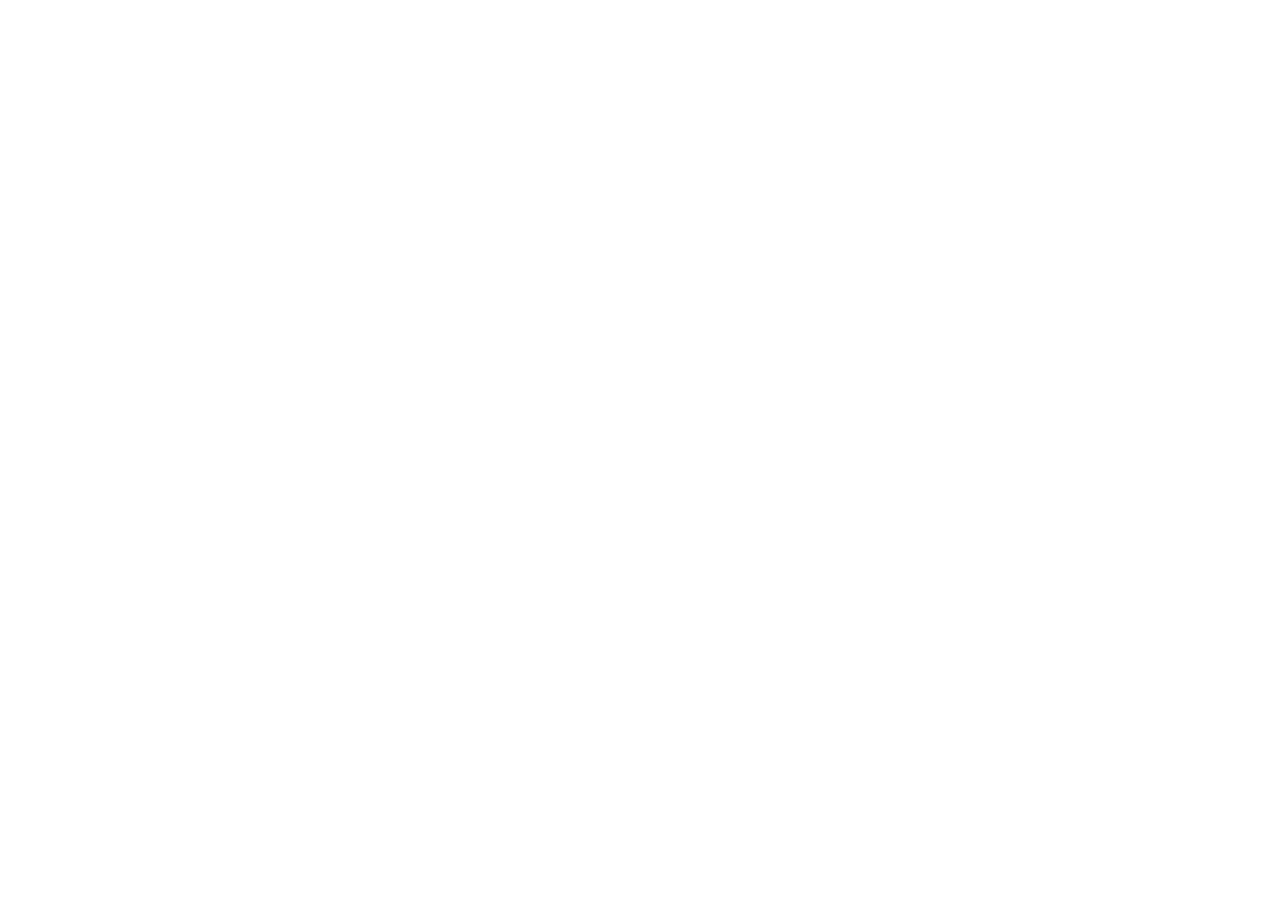
==== assignment2.html @ 440b75f6 "start the game" ====
<!DOCTYPE html>
<html lang="en">
<head>
    <meta charset="UTF-8">
    <meta name="viewport" content="width=device-width, initial-scale=1.0">
    <title>assignment2</title>
</head>
<body>
    <header>

    </header>
    <main>

    </main>
    <footer>
        
    </footer>
</body>
</html>
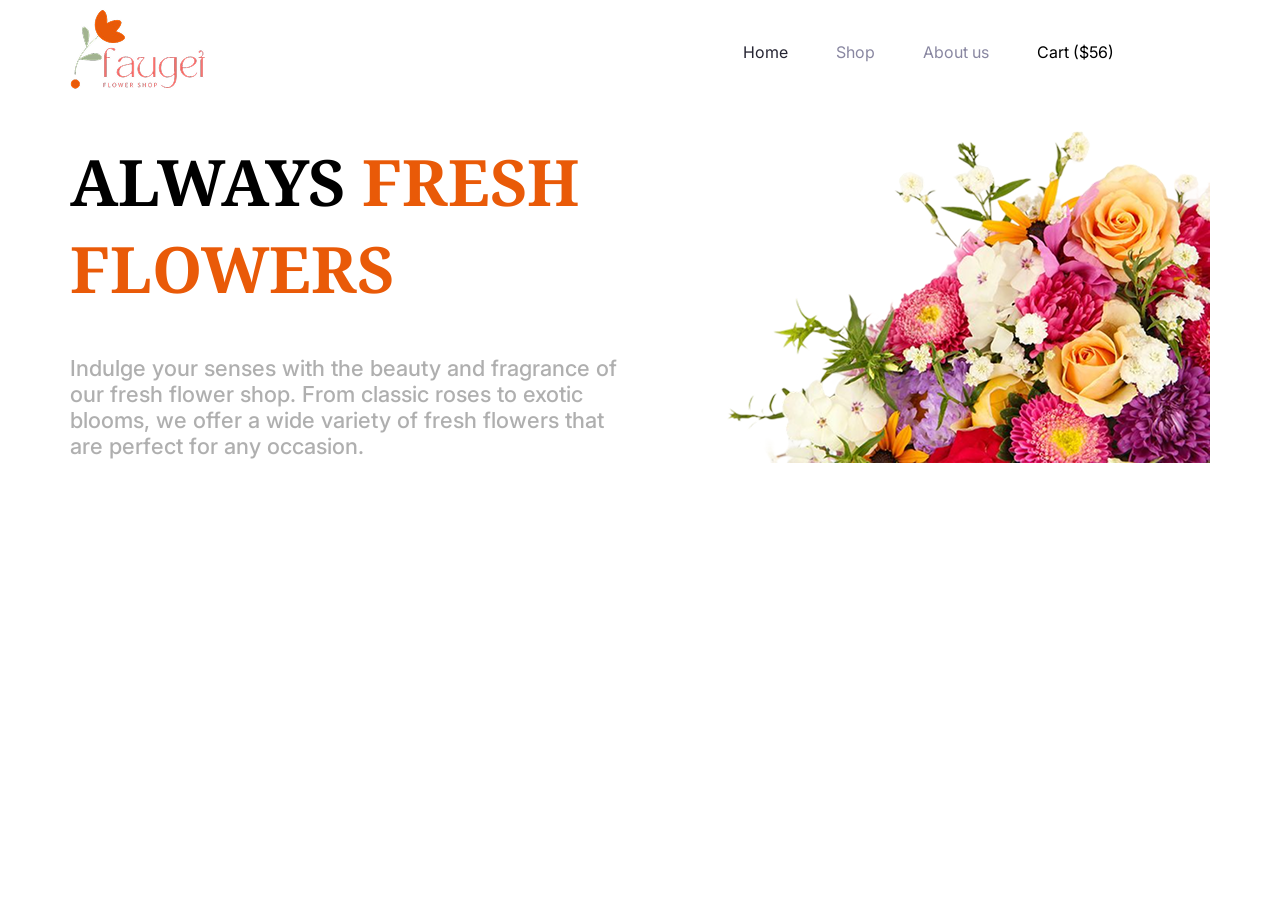
==== commit c8fe5660: "added header part" ====
--- a/assignment2.html
+++ b/assignment2.html
@@ -4,10 +4,33 @@
     <meta charset="UTF-8">
     <meta name="viewport" content="width=device-width, initial-scale=1.0">
     <title>assignment2</title>
+    <link rel="preconnect" href="https://fonts.googleapis.com">
+<link rel="preconnect" href="https://fonts.gstatic.com" crossorigin>
+<link href="https://fonts.googleapis.com/css2?family=Inter:ital,opsz,wght@0,14..32,100..900;1,14..32,100..900&family=Noto+Serif:ital,wght@0,100..900;1,100..900&display=swap" rel="stylesheet">
+<link rel="stylesheet" href="styles/style.css">
 </head>
 <body>
     <header>
-
+        <nav class="nav-bar display-flex">
+           <div class="nav-logo"><img src="assets/logo.png" alt=""></div> 
+           <ul class="nav-links display-flex inter-normal">
+            <!-- li.nav-items*4>a.nav-links -->
+             <li class="nav-items"><a href="" class="nav-links text-dark2">Home</a></li>
+             <li class="nav-items"><a href="" class="nav-links text-grey">Shop</a></li>
+             <li class="nav-items"><a href="" class="nav-links text-grey">About us</a></li>
+             <li class="nav-items"><a href="" class="nav-links text-dark1">Cart ($56)</a></li>
+           </ul>
+        </nav>
+        <div class="banner display-flex">
+            <div class="banner-content">
+                <h1 class="banner-title noto-serif-normal"><span class="text-dark1">ALWAYS</span> <span class="text-oraange">FRESH</span> <span class="text-oraange">FLOWERS</span></h1>
+            <p class="banner-desciption inter-normal text-lightdark1">Indulge your senses with the beauty and fragrance of our fresh flower shop. From classic roses to exotic blooms, we offer a wide variety of fresh flowers that are perfect for any occasion.  </p>
+            </div>
+            <div class="banner-img">
+                <img src="assets/hero-flower.png" alt="">
+            </div>
+            
+        </div>
     </header>
     <main>
 
--- a/styles/style.css
+++ b/styles/style.css
@@ -0,0 +1,68 @@
+/* font style */
+.inter-normal {
+  font-family: "Inter", sans-serif;
+  font-optical-sizing: auto;
+  font-style: normal;
+}
+
+.noto-serif-normal {
+  font-family: "Noto Serif", serif;
+  font-optical-sizing: auto;
+  font-style: normal;
+  font-variation-settings: "wdth" 100;
+}
+/* shared-styles */
+ .display-flex{
+    display: flex;
+ }
+ .text-dark1{
+    color: #000000;
+ }
+ .text-lightdark1{
+    color: #00000050;
+ }
+ .text-dark2{
+    color: #252432;
+ }
+ .text-grey{
+    color: #8987A1;
+ }
+ .text-oraange{
+    color: #E95A08;
+ }
+
+/* nav-bar-related-styles */
+.nav-bar{
+    justify-content: space-between;
+    align-items: center
+}
+.nav-items{
+    list-style: none;
+}
+.nav-links{
+    text-decoration: none;
+    margin-right: 48px;
+}
+.nav-bar, .banner{
+    max-width: 1140px;
+    margin: 0 auto;
+}
+/* banner-style */
+.banner{
+    max-width: 1140px;
+    margin: 0 auto;
+    align-items: center;
+}
+.banner-title{
+    font-weight: bold;
+    font-size: 4rem;
+}
+.banner-desciption{
+    font-weight: 500;
+    font-size: 1.375rem;
+}
+
+/* responsive media query */
+@media screen and (max-width; 574px) {
+    
+}
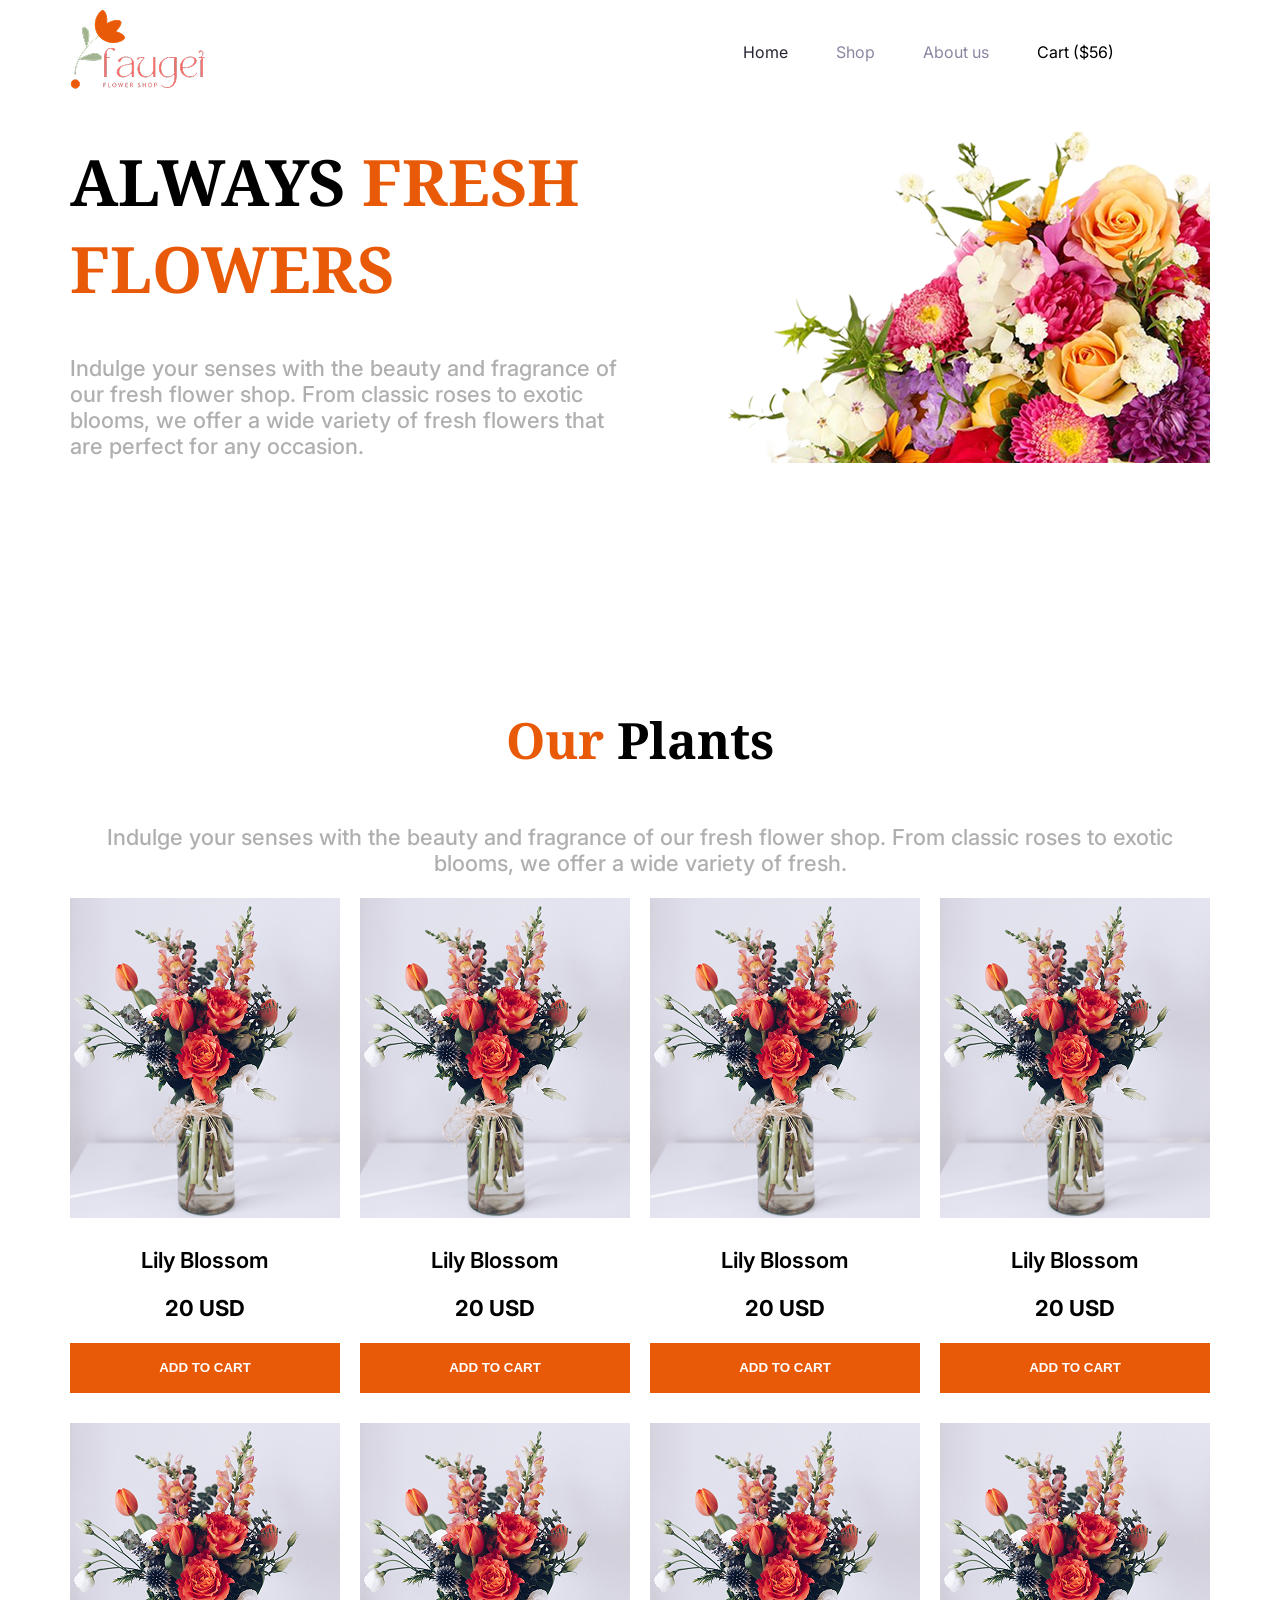
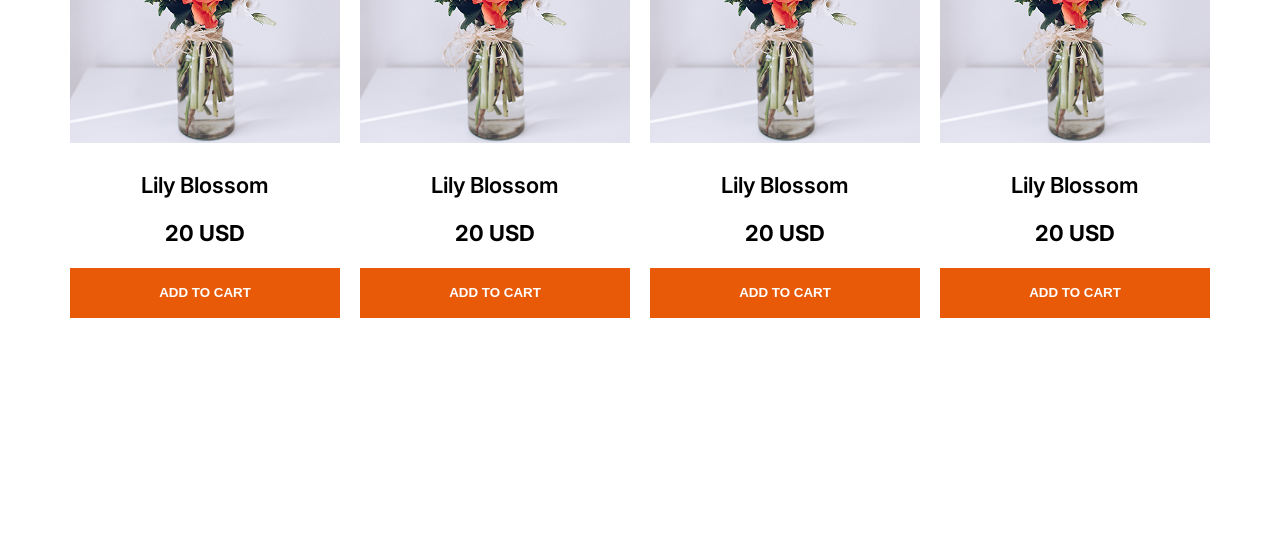
==== commit 560c92b6: "finished doing 1/3 part of main and done some responsive works" ====
--- a/assignment2.html
+++ b/assignment2.html
@@ -15,10 +15,11 @@
            <div class="nav-logo"><img src="assets/logo.png" alt=""></div> 
            <ul class="nav-links display-flex inter-normal">
             <!-- li.nav-items*4>a.nav-links -->
-             <li class="nav-items"><a href="" class="nav-links text-dark2">Home</a></li>
-             <li class="nav-items"><a href="" class="nav-links text-grey">Shop</a></li>
-             <li class="nav-items"><a href="" class="nav-links text-grey">About us</a></li>
+             <li id="none1" class="nav-items"><a href="" class="nav-links text-dark2">Home</a></li>
+             <li id="none2" class="nav-items"><a href="" class="nav-links text-grey">Shop</a></li>
+             <li id="none3" class="nav-items"><a href="" class="nav-links text-grey">About us</a></li>
              <li class="nav-items"><a href="" class="nav-links text-dark1">Cart ($56)</a></li>
+             
            </ul>
         </nav>
         <div class="banner display-flex">
@@ -33,7 +34,61 @@
         </div>
     </header>
     <main>
-
+        <div class="products">
+            <h3 class="product-header noto-serif-normal"> <span class="text-oraange">Our</span> <span class="text-dark1">Plants</span></h3>
+        <p class="product-description text-lightdark1 inter-normal">Indulge your senses with the beauty and fragrance of our fresh flower shop. From classic roses to exotic blooms, we offer a wide variety of fresh.</p>
+        <div class="product inter-normal">
+            <div class="item">
+                <img class="product-img" src="assets/sample-flower-image.png" alt="">
+                <h3 class="product-name">Lily Blossom</h3>
+                <p class="price-tag">20 USD</p>
+                <button class="btn-primary text-white">ADD TO CART</button>
+            </div>
+            <div class="item">
+                <img class="product-img" src="assets/sample-flower-image.png" alt="">
+                <h3 class="product-name">Lily Blossom</h3>
+                <p class="price-tag">20 USD</p>
+                <button class="btn-primary text-white">ADD TO CART</button>
+            </div>
+            <div class="item">
+                <img class="product-img" src="assets/sample-flower-image.png" alt="">
+                <h3 class="product-name">Lily Blossom</h3>
+                <p class="price-tag">20 USD</p>
+                <button class="btn-primary text-white">ADD TO CART</button>
+            </div>
+            <div class="item">
+                <img class="product-img" src="assets/sample-flower-image.png" alt="">
+                <h3 class="product-name">Lily Blossom</h3>
+                <p class="price-tag">20 USD</p>
+                <button class="btn-primary text-white">ADD TO CART</button>
+            </div>
+            <div class="item">
+                <img class="product-img" src="assets/sample-flower-image.png" alt="">
+                <h3 class="product-name">Lily Blossom</h3>
+                <p class="price-tag">20 USD</p>
+                <button class="btn-primary text-white">ADD TO CART</button>
+            </div>
+            <div class="item">
+                <img class="product-img" src="assets/sample-flower-image.png" alt="">
+                <h3 class="product-name">Lily Blossom</h3>
+                <p class="price-tag">20 USD</p>
+                <button class="btn-primary text-white">ADD TO CART</button>
+            </div>
+            <div class="item">
+                <img class="product-img" src="assets/sample-flower-image.png" alt="">
+                <h3 class="product-name">Lily Blossom</h3>
+                <p class="price-tag">20 USD</p>
+                <button class="btn-primary text-white">ADD TO CART</button>
+            </div>
+            <div class="item">
+                <img class="product-img" src="assets/sample-flower-image.png" alt="">
+                <h3 class="product-name">Lily Blossom</h3>
+                <p class="price-tag">20 USD</p>
+                <button class="btn-primary text-white">ADD TO CART</button>
+            </div>
+        </div>
+        </div>
+        
     </main>
     <footer>
         
--- a/styles/style.css
+++ b/styles/style.css
@@ -15,6 +15,9 @@
  .display-flex{
     display: flex;
  }
+ .btn-primary{
+    background-color:#E95A08 ;
+ }
  .text-dark1{
     color: #000000;
  }
@@ -29,6 +32,9 @@
  }
  .text-oraange{
     color: #E95A08;
+ }
+ .text-white{
+    columns: #FFFFFF;
  }
 
 /* nav-bar-related-styles */
@@ -61,8 +67,73 @@
     font-weight: 500;
     font-size: 1.375rem;
 }
+.banner-img{
+    width: 100%;
+}
+/* product info main part */
+.products{
+     max-width: 1140px;
+    margin: 225px auto;
+    text-align: center;
+    
+}
+.product-header{
+    font-size: 3.125rem;
+    font-weight: bold;
+}
+.product-description{
+    font-size: 1.375rem;
+    font-weight: 500;
+}
+.product{
+    display: grid;
+    grid-template-columns: repeat(4, 1fr);
+    gap: 30px 20px;
+}
+.product-img{
+    width: 100%;
+}
+.product-name{
+    font-size: 1.375rem;
+    font-weight: 600;
+}
+.price-tag{
+    font-size: 1.375rem;
+    font-weight: bold;
+}
+.btn-primary{
+    width: 100%;
+    height: 50px;
+    color: #FFFFFF;
+    border: none;
+    font-weight: 600;
+}
+
+
+
 
 /* responsive media query */
-@media screen and (max-width; 574px) {
-    
+@media screen and (max-width: 574px) {
+    /* shared items */
+    .banner{
+        flex-direction: column;
+    }
+       /* header part */
+    #none1{
+        display: none;
+    }
+    #none2{
+        display: none;
+    }
+    #none3{
+        display: none;
+    }
+   
+
+ 
+
+/* products part */
+.product{
+    grid-template-columns:repeat(2, 1fr);
+}
 }
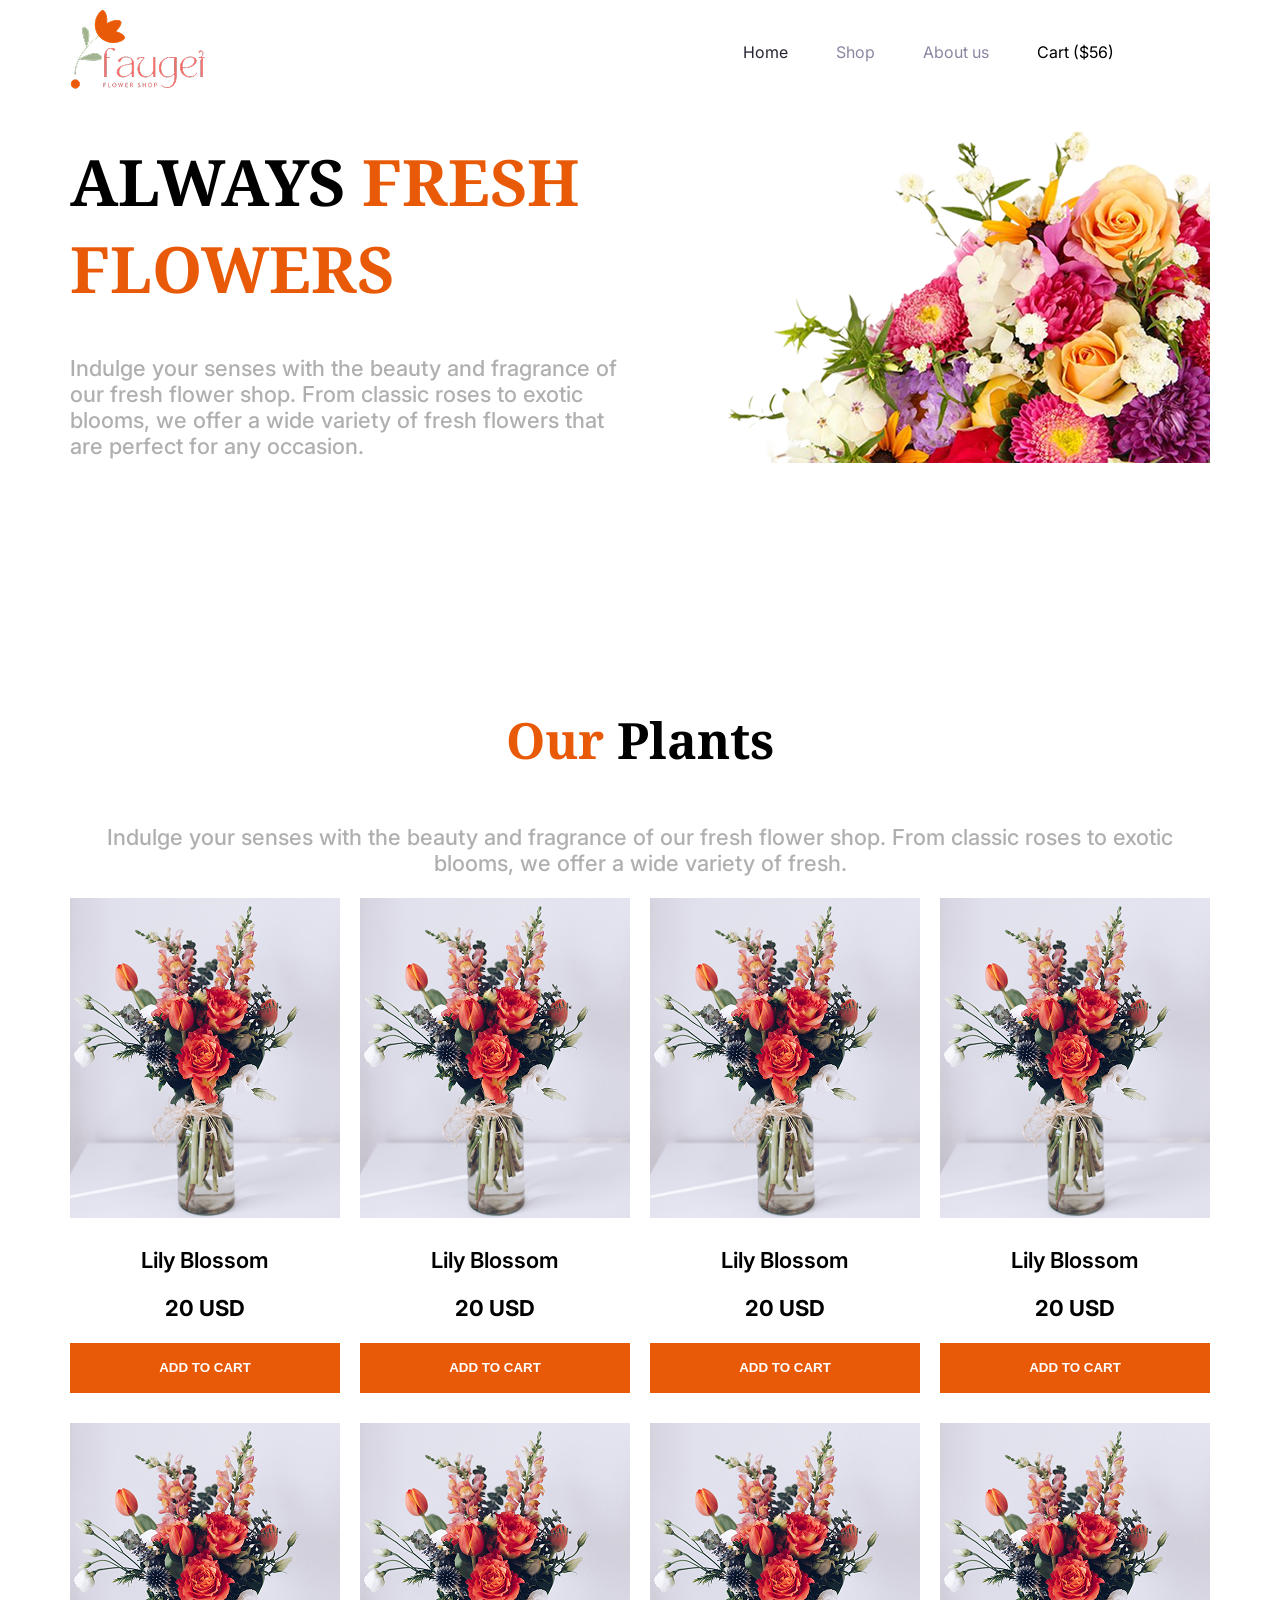
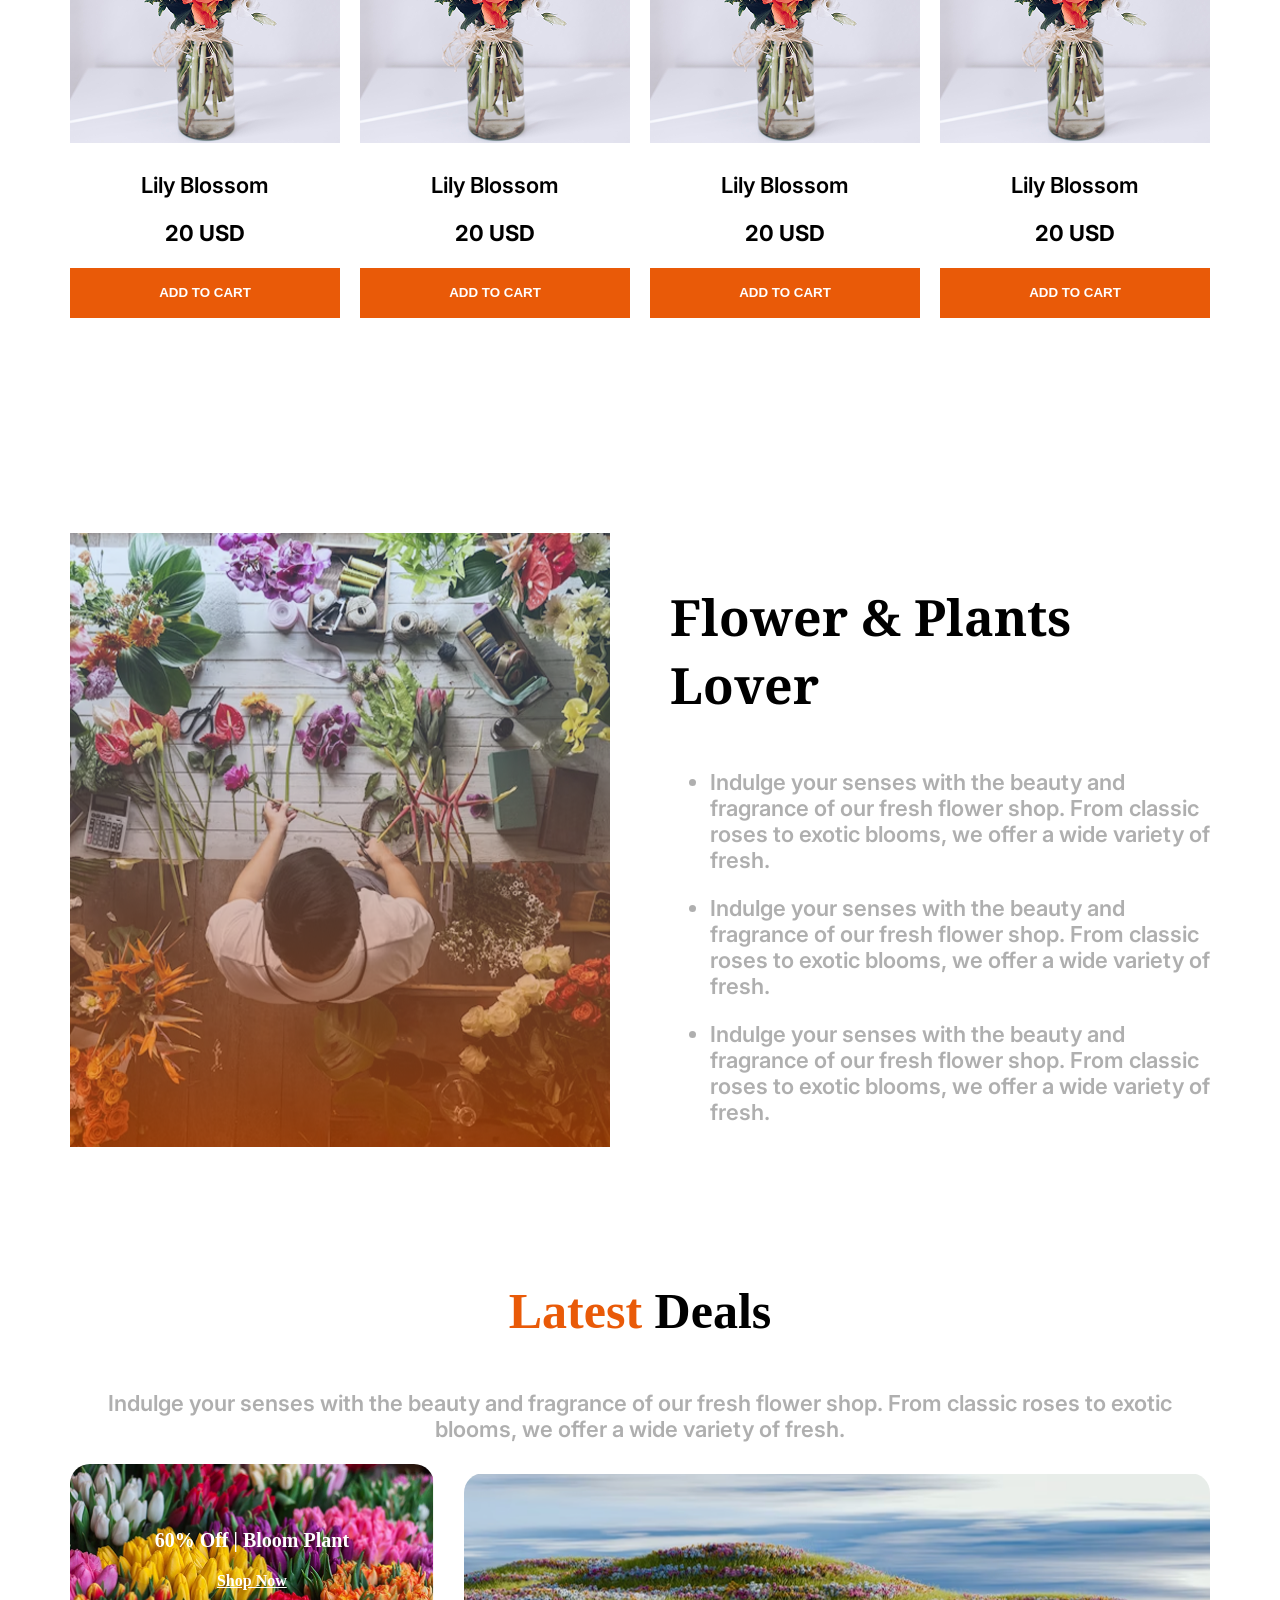
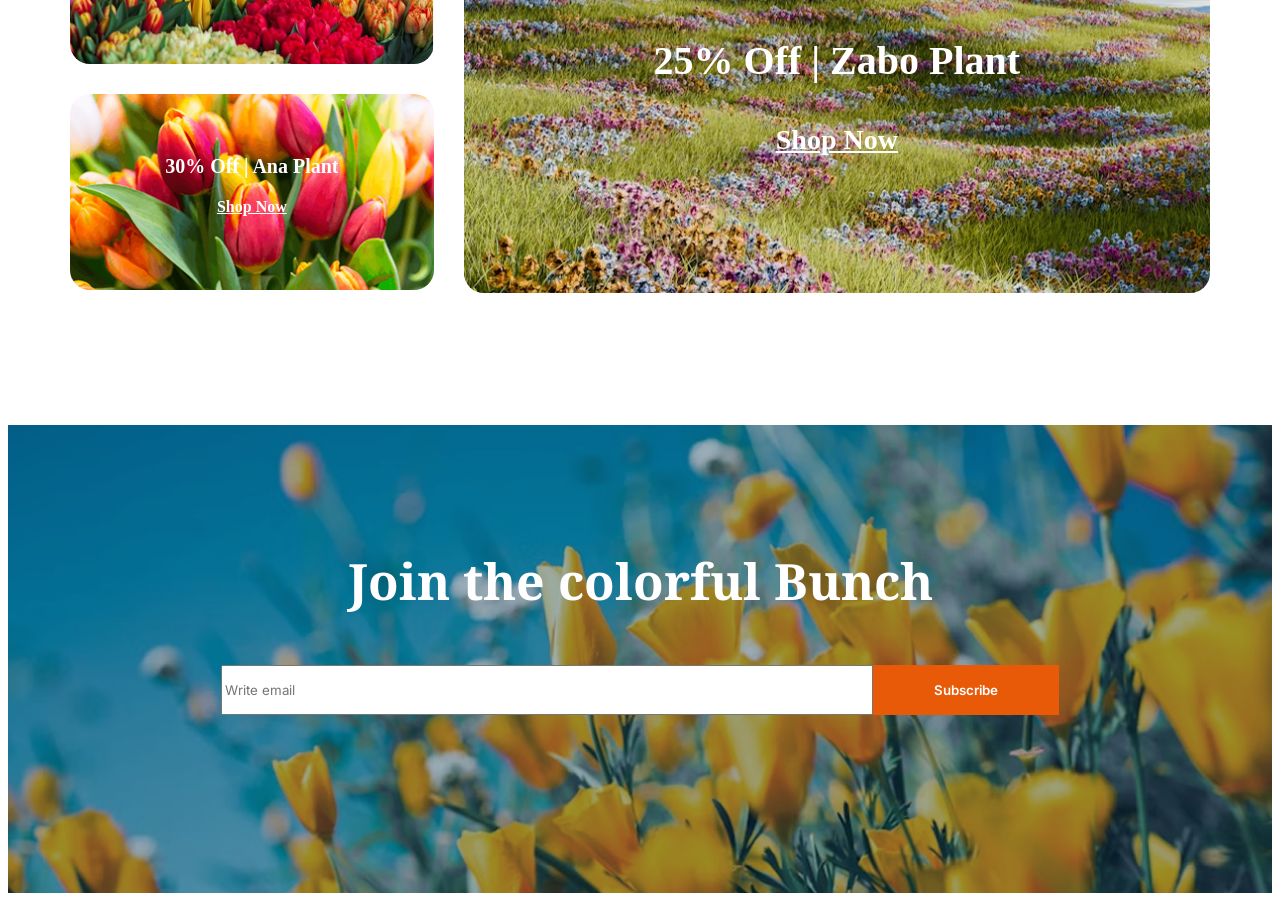
==== commit b1e21eaf: "almost finished the main part" ====
--- a/assignment2.html
+++ b/assignment2.html
@@ -88,7 +88,58 @@
             </div>
         </div>
         </div>
-        
+        <div class="about-content display-flex">
+            <img class="about-img" src="assets/flower-store.png" alt="">
+            <div class="about">
+                <h3 class="about-header noto-serif-normal">Flower & Plants Lover</h3>
+                <ul class="pera inter-normal text-lightdark1">
+                    <li><p>Indulge your senses with the beauty and fragrance of our fresh flower shop. From classic roses to exotic blooms, we offer a wide variety of fresh.</p></li>
+                    <li><p>Indulge your senses with the beauty and fragrance of our fresh flower shop. From classic roses to exotic blooms, we offer a wide variety of fresh.</p></li>
+                    <li><p>Indulge your senses with the beauty and fragrance of our fresh flower shop. From classic roses to exotic blooms, we offer a wide variety of fresh.</p></li>
+                </ul>
+            </div>
+        </div>
+        <!-- new deals part -->
+        <div class="deals">
+            <div class="about-deal">
+            <h3 class="deals-header"><span class="text-oraange">Latest</span>  <span class="text-dark1">Deals</span></h3>
+            <p class="info text-lightdark1 inter-normal">Indulge your senses with the beauty and fragrance of our fresh flower shop. From classic roses to exotic blooms, we offer a wide variety of fresh.</p>
+        </div>
+        <div class="offers display-flex">
+            <div class="offer-img1">
+                <img class="img01" src="assets/deal-bloom.png" alt="">
+                <div class="offer1 text-white">
+                    <p class="bloom">60% Off | Bloom Plant</p>
+                    <a class="shop text-white" href="">Shop Now</a>
+                </div>
+                <img class="img02" src="assets/deal-ana.png" alt="">
+                <div class="offer2 text-white">
+                    <p class="ana">30% Off | Ana  Plant</p>
+                    <a class="shop text-white" href="">Shop Now</a>
+                </div>
+            </div>
+            <div class="offer-img2">
+                <img class="img03"  src="assets/deal-zabo.png" alt="">
+            <div class="offer3 ">
+                    <p class="zabo text-white">25% Off | Zabo Plant</p>
+                    <a class="shop01 text-white" href="">Shop Now</a>
+                </div>
+            </div>
+            
+        </div>
+        </div>
+        <!-- subscription part -->
+         <div class="subscription-content">
+            <img class="sub-img" src="assets/news-letter-bg.png" alt="">
+            <div class="bck-img">
+                <h3 class="sub-header text-white noto-serif-normal">Join the colorful Bunch</h3>
+                <div class="email-sub display-flex">
+                    <input class="email inter-normal" type="email" placeholder="Write email">
+                    <button class="btn-sub inter-normal">Subscribe</button>
+                </div>
+                
+            </div>
+         </div>
     </main>
     <footer>
         
--- a/styles/style.css
+++ b/styles/style.css
@@ -15,9 +15,7 @@
  .display-flex{
     display: flex;
  }
- .btn-primary{
-    background-color:#E95A08 ;
- }
+
  .text-dark1{
     color: #000000;
  }
@@ -34,7 +32,13 @@
     color: #E95A08;
  }
  .text-white{
-    columns: #FFFFFF;
+    color: #FFFFFF;
+ }
+ .img-color01{
+    background-image: #00000040;
+ }
+ .shop{
+    font-weight: 700;
  }
 
 /* nav-bar-related-styles */
@@ -73,7 +77,8 @@
 /* product info main part */
 .products{
      max-width: 1140px;
-    margin: 225px auto;
+    margin: 0 auto;
+    margin-top: 225px;
     text-align: center;
     
 }
@@ -105,20 +110,151 @@
     width: 100%;
     height: 50px;
     color: #FFFFFF;
+    background-color: #E95A08;
     border: none;
     font-weight: 600;
 }
-
-
-
-
+/* about part */
+.about-content{
+      max-width: 1140px;
+    margin: 0 auto;
+    margin-top: 215px;
+    gap: 60px;
+}
+.about-img{
+    width: 100%;
+    height: auto;
+}
+.about-header{
+    font-size:3.125rem;
+    font-weight: bold;
+}
+.pera{
+    font-size:1.375rem ;
+    font-weight: 600;
+}
+/* new deals part */
+.deals-header{
+    font-size: 3.125rem;
+    font-weight: bold;
+}
+.info{
+    font-size:1.375rem ;
+    font-weight: 600;
+}
+.deals{
+    max-width: 1140px;
+    margin: 0 auto;
+    margin-top: 135px;
+    text-align: center;
+}
+/* offers */
+.offers{
+    gap: 30px;
+   max-width: 1140px;
+    align-items: center;
+    justify-content: center;
+}
+.offer-img1{
+    display: grid;
+    gap: 15px;
+    grid-template-columns: 1fr;
+    max-width: 367px;
+    height: 423;
+}
+.img01{
+    width: 100%;
+    border-radius: 20px;
+}
+.offer1{
+    margin-top: -170px;
+}
+.bloom{
+    font-size: 1.25rem;
+    font-weight: bold;
+}
+.img02{
+    width: 100%;
+    border-radius: 20px;
+}
+.offer2{
+    margin-top: -170px;
+}
+.ana{
+    font-size: 1.25rem;
+    font-weight: bold;
+}
+.offer-img2{
+   width: 753px;
+    height: 423px;
+}
+.img03{
+    width: 100%;
+    border-radius: 20px;
+    
+}
+.offer3{
+    margin-top: -300px;
+}
+.zabo{
+    
+    font-size: 2.5rem;
+    font-weight: bold;
+}
+.shop01{
+    font-size: 1.75rem;
+    font-weight: 700;
+}
+/* subcription part */
+/* .subscription-content{
+    background-image: url(/assets/news-letter-bg.png);
+    width: 100%;
+    margin: none;
+} */
+.sub-header{
+    font-size: 3.125rem;
+    font-weight: bold;
+}
+.subscription-content{
+    max-width: 1440px;
+    max-height: 533px;
+    margin: 0 auto;
+    margin-top: 120px;
+    text-align: center;
+}
+.email-sub{
+   
+    justify-content: center;
+}
+.email{
+    width: 644px;
+}
+.btn-sub{
+    width: 186px;
+    height: 50px;
+    color: #FFFFFF;
+    background-color: #E95A08;
+    border: none;
+    font-weight: 600;
+}
+.bck-img{
+    margin-top: -400px;
+    
+}
+.sub-img{
+    width: 100%;
+}
 /* responsive media query */
 @media screen and (max-width: 574px) {
     /* shared items */
-    .banner{
+    .about-content, .offers{
         flex-direction: column;
     }
+    
        /* header part */
+       .banner{
+        flex-direction: column-reverse;
+    }
     #none1{
         display: none;
     }
@@ -128,6 +264,8 @@
     #none3{
         display: none;
     }
+    
+
    
 
  
@@ -135,5 +273,10 @@
 /* products part */
 .product{
     grid-template-columns:repeat(2, 1fr);
+    
+}
+/* new deals part */
+ .offers{
+    grid-template-columns: 1fr;
 }
 }
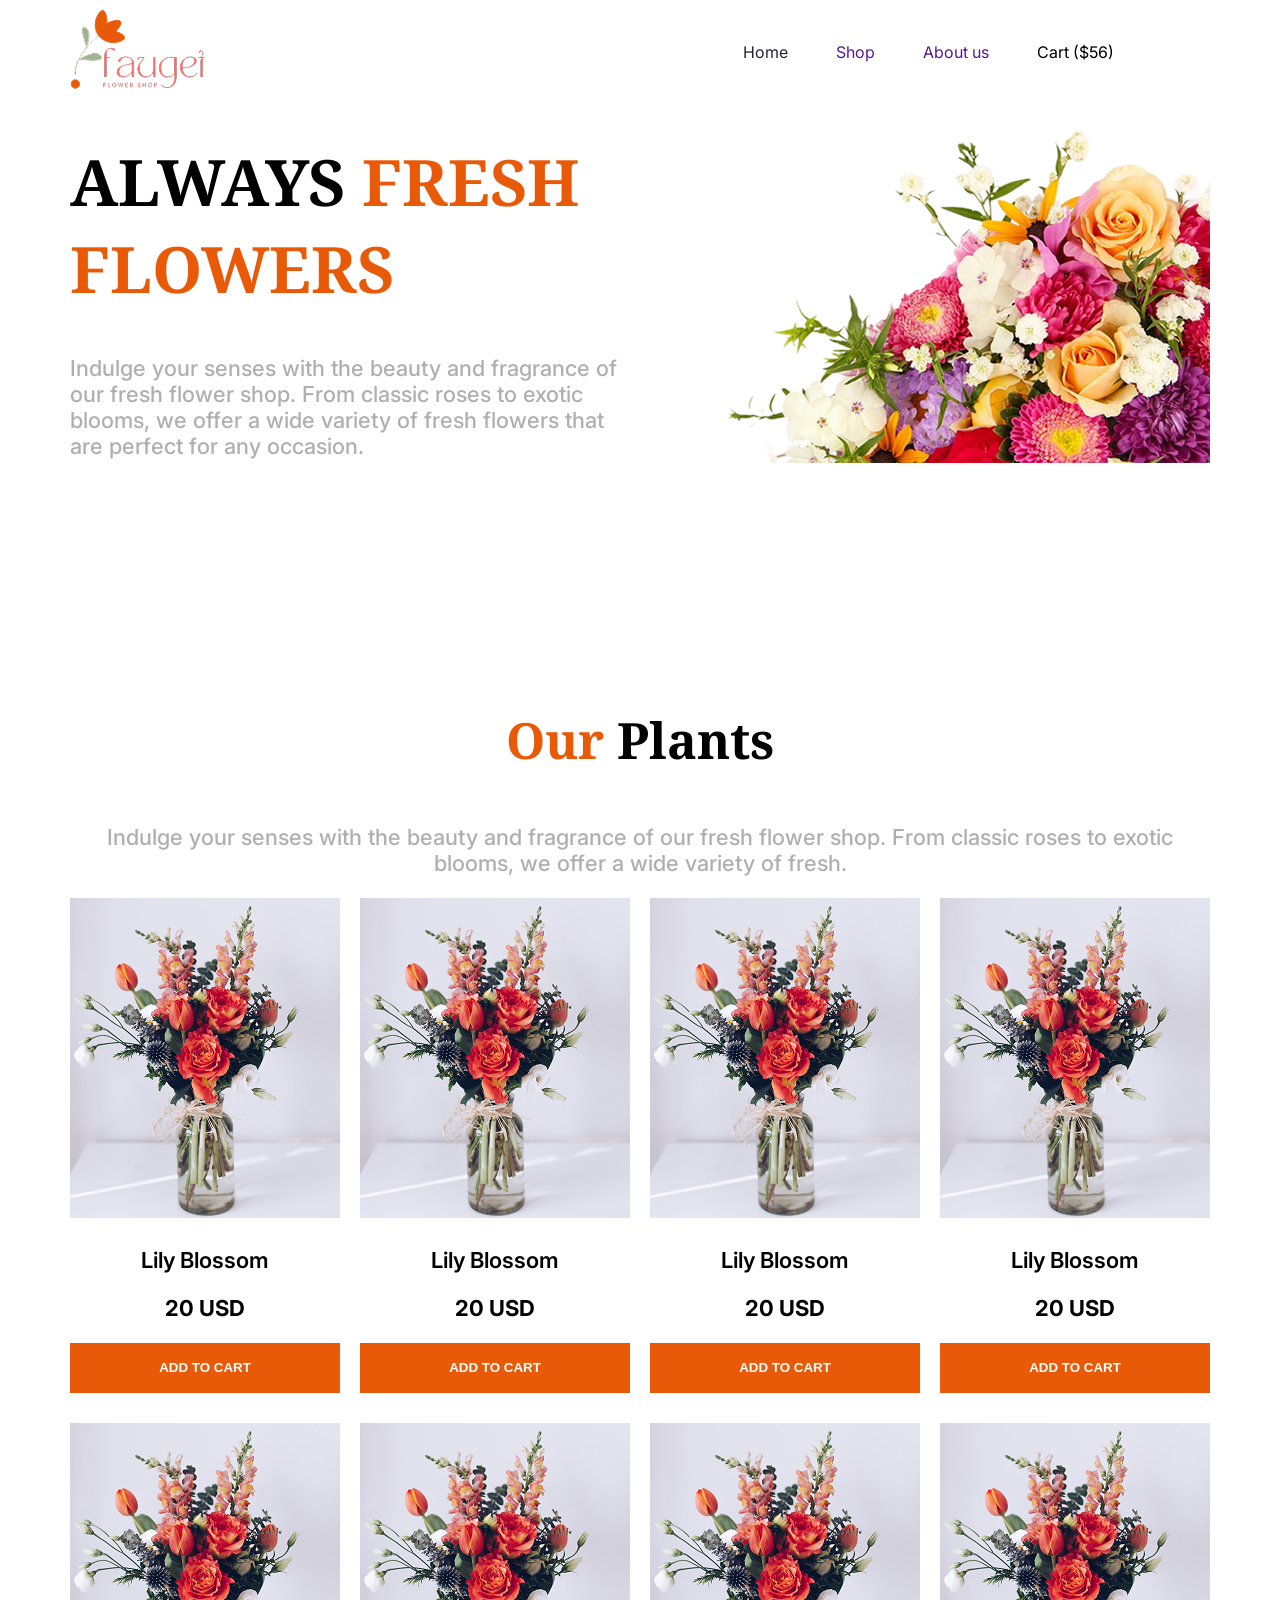
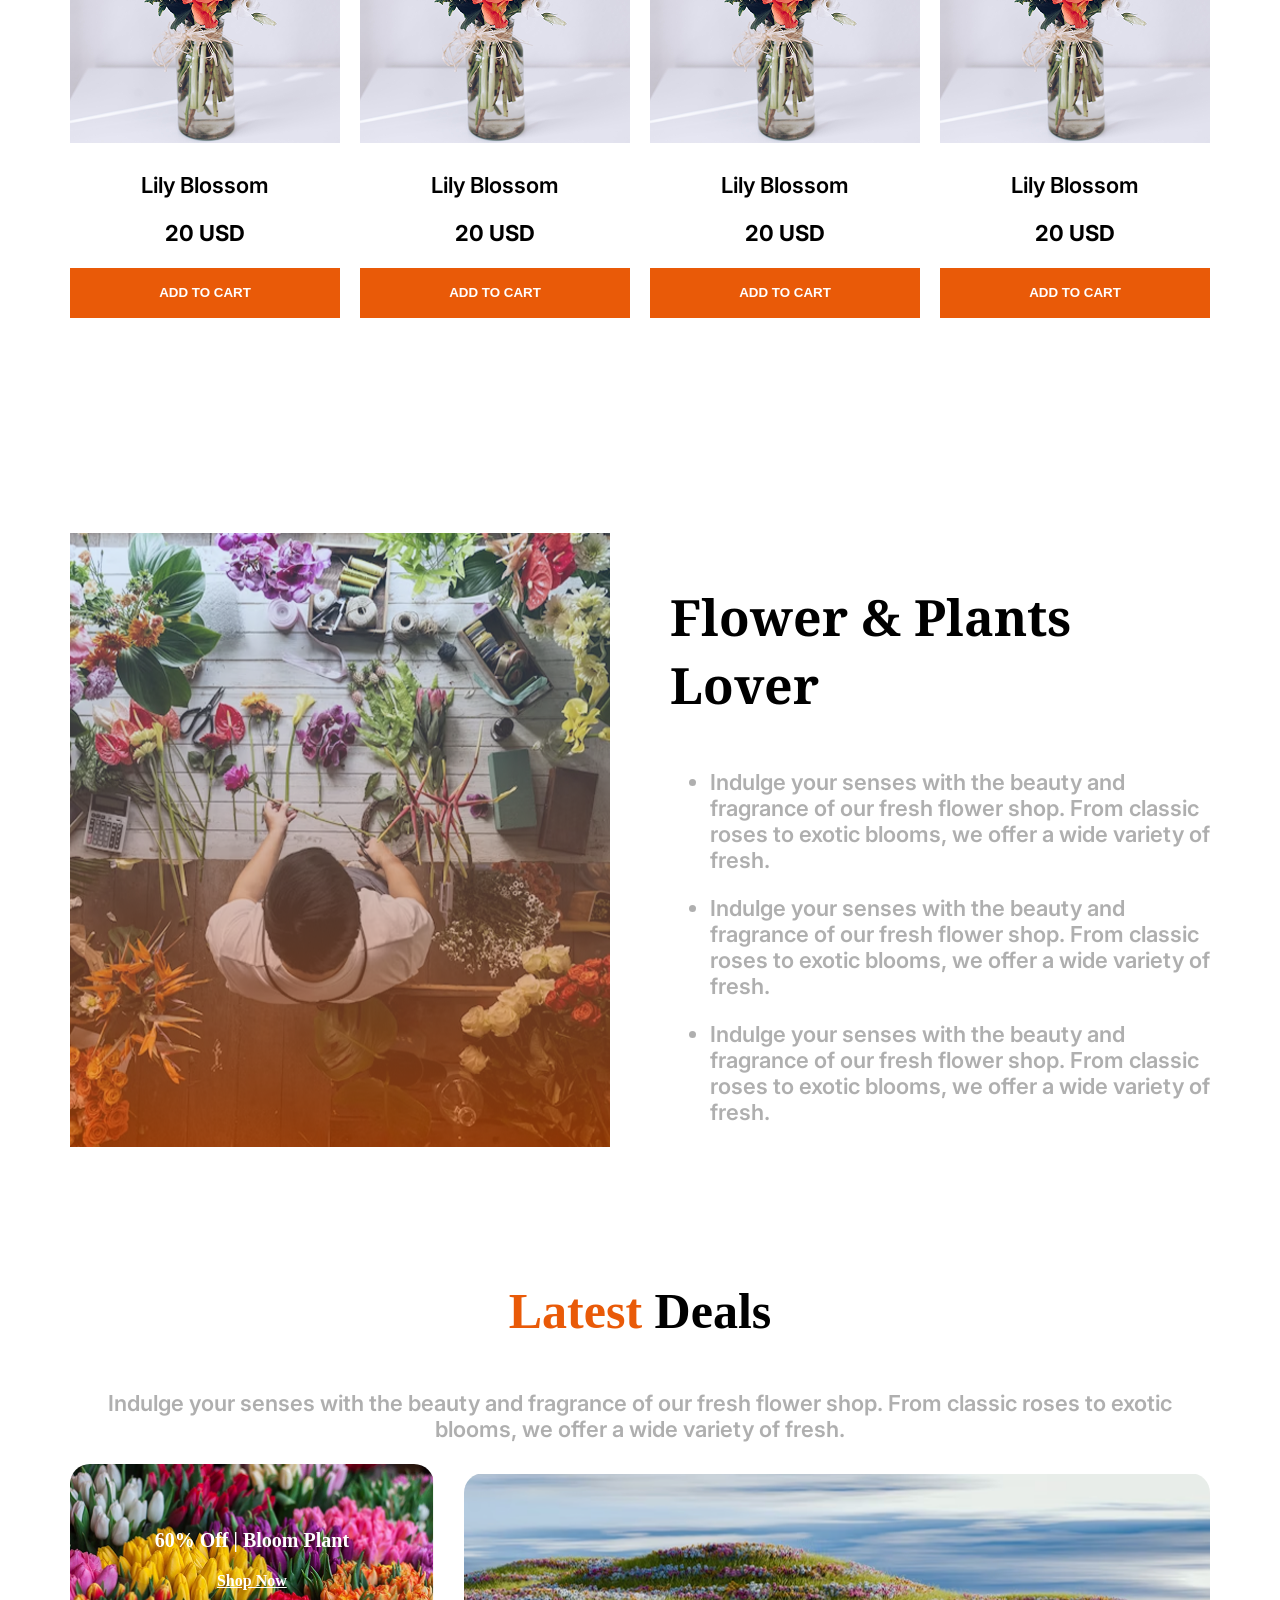
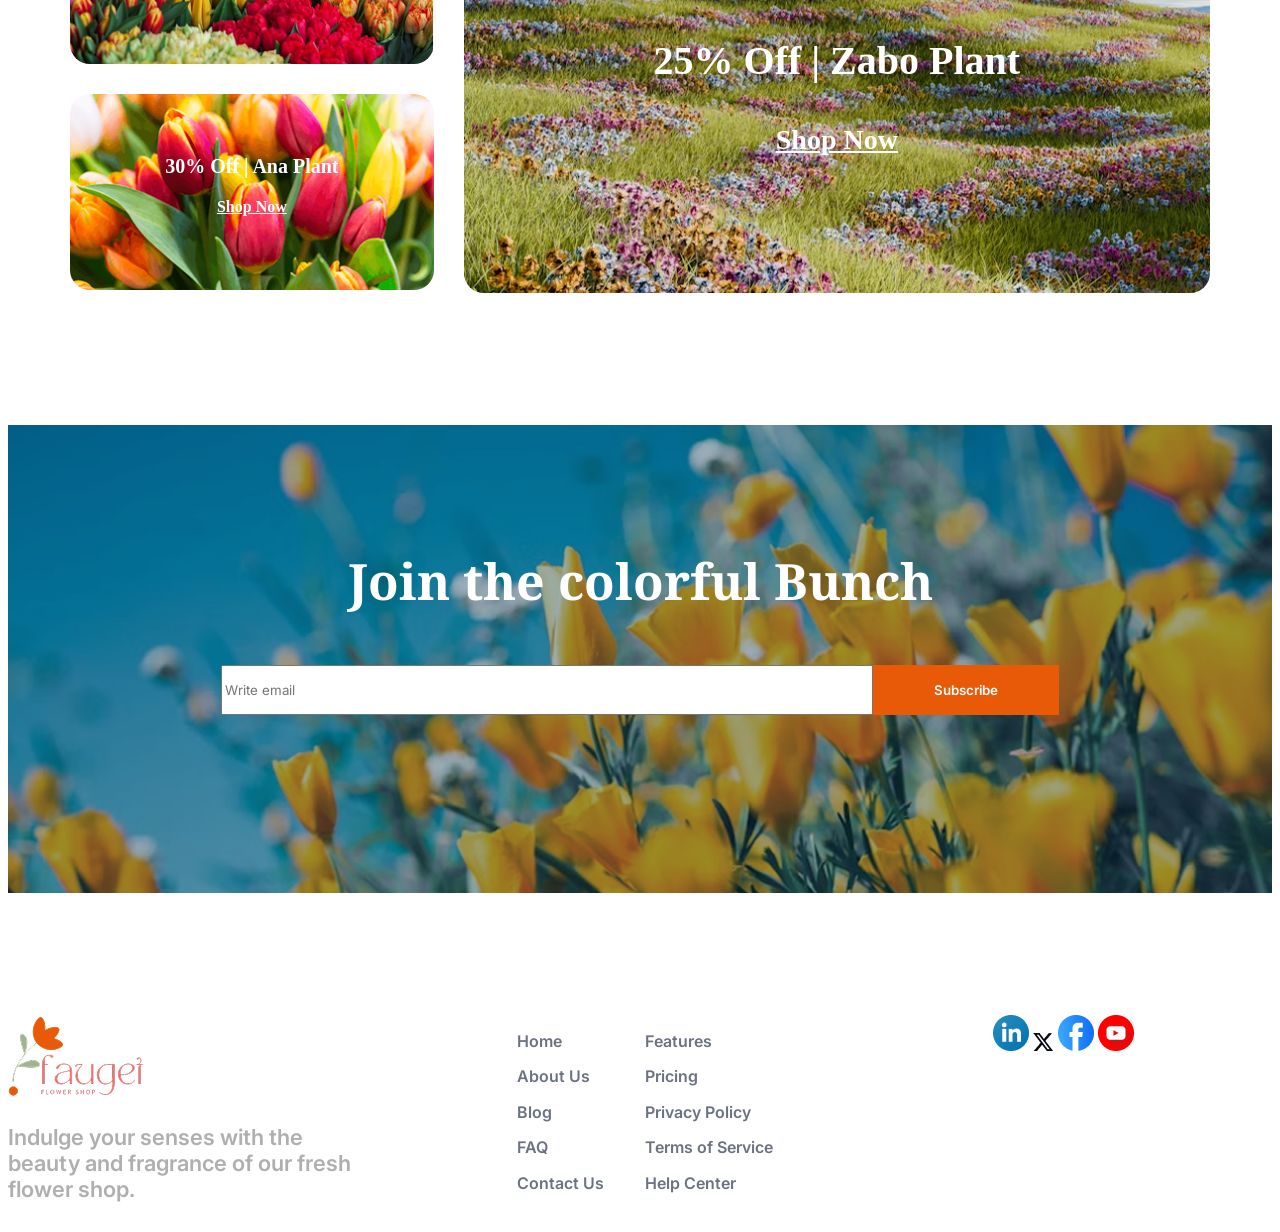
==== commit 6a39b4ff: "almost finished" ====
--- a/assignment2.html
+++ b/assignment2.html
@@ -90,6 +90,7 @@
         </div>
         <div class="about-content display-flex">
             <img class="about-img" src="assets/flower-store.png" alt="">
+            <!-- <img class="badge" src="assets/trusted-badge.png" alt=""> -->
             <div class="about">
                 <h3 class="about-header noto-serif-normal">Flower & Plants Lover</h3>
                 <ul class="pera inter-normal text-lightdark1">
@@ -137,12 +138,37 @@
                     <input class="email inter-normal" type="email" placeholder="Write email">
                     <button class="btn-sub inter-normal">Subscribe</button>
                 </div>
-                
             </div>
          </div>
     </main>
+
     <footer>
-        
+        <div class="footer-content display-flex">
+            <div class="footer-logoinfo">
+                <img src="assets/logo.png" alt="">
+                <p class="context inter-normal text-lightdark1">Indulge your senses with the beauty and fragrance of our fresh flower shop. </p>
+            </div>
+            <div class="footer-bar ">
+                <ul class="bar inter-normal ">
+                    <li class="footer-items"><a href="" class="footer-links text-gray">Home</a></li>
+                    <li class="footer-items"><a href="" class="footer-links text-gray">Features</a></li>
+                    <li class="footer-items"><a href="" class="footer-links text-gray">About Us</a></li>
+                    <li class="footer-items"><a href="" class="footer-links text-gray">Pricing</a></li>
+                    <li class="footer-items"><a href="" class="footer-links text-gray">Blog</a></li>
+                    <li class="footer-items"><a href="" class="footer-links text-gray">Privacy Policy</a></li>
+                    <li class="footer-items"><a href="" class="footer-links text-gray">FAQ</a></li>
+                    <li class="footer-items"><a href="" class="footer-links text-gray">Terms of Service</a></li>
+                    <li class="footer-items"><a href="" class="footer-links text-gray">Contact Us</a></li>
+                    <li class="footer-items"><a href="" class="footer-links text-gray" >Help Center</a></li>
+                </ul>
+            </div>
+            <div class="logos">
+                <img src="assets/icon-linkedin.png" alt="">
+                <img src="assets/icon-twitter.png" alt="">
+                <img src="assets/icon-facebook.png" alt="">
+                <img src="assets/icon-youtube.png" alt="">
+            </div>
+        </div>
     </footer>
 </body>
 </html>
--- a/styles/style.css
+++ b/styles/style.css
@@ -25,7 +25,10 @@
  .text-dark2{
     color: #252432;
  }
- .text-grey{
+ .text-gray{
+    color: #6B7280;
+ }
+ .text-grey1{
     color: #8987A1;
  }
  .text-oraange{
@@ -124,6 +127,9 @@
 .about-img{
     width: 100%;
     height: auto;
+}
+.badge{
+    width: 100%;
 }
 .about-header{
     font-size:3.125rem;
@@ -190,6 +196,7 @@
 }
 .img03{
     width: 100%;
+    
     border-radius: 20px;
     
 }
@@ -206,11 +213,7 @@
     font-weight: 700;
 }
 /* subcription part */
-/* .subscription-content{
-    background-image: url(/assets/news-letter-bg.png);
-    width: 100%;
-    margin: none;
-} */
+
 .sub-header{
     font-size: 3.125rem;
     font-weight: bold;
@@ -223,7 +226,7 @@
     text-align: center;
 }
 .email-sub{
-   
+    width: 830;
     justify-content: center;
 }
 .email{
@@ -243,11 +246,49 @@
 }
 .sub-img{
     width: 100%;
+    height: 100%;
+}
+/* footer part */
+.footer-content{
+    max-width:1440px ;
+    font-weight: 500;
+    margin: 0 auto;
+    margin-top: 300px;
+    padding: auto;
+    font-weight: 600;
+    gap: 110px;
+}
+.context{
+    font-size:1.375rem ;
+    
+    
+}
+.footer-items{
+    list-style: none;
+}
+.footer-links{
+    text-decoration: none;
+}
+.footer-bar{
+    display: grid;
+    /* grid-template-columns: repeat(2, 2fr); */
+    font-weight: 600;
+}
+.bar{
+    display: grid;
+    grid-template-columns: repeat(2, 2fr);
+    margin-right: 110px;
+}
+.logos{
+    margin-right: 24px;
+}
+.footer-logoinfo{
+    width: 359px;
 }
 /* responsive media query */
 @media screen and (max-width: 574px) {
     /* shared items */
-    .about-content, .offers{
+    .about-content, .offers, .footer-content{
         flex-direction: column;
     }
     
@@ -264,10 +305,14 @@
     #none3{
         display: none;
     }
-    
+    .img03{
+        width: 100%;
+    }
 
    
-
+    body{
+        margin: 0 auto;
+    }
  
 
 /* products part */
